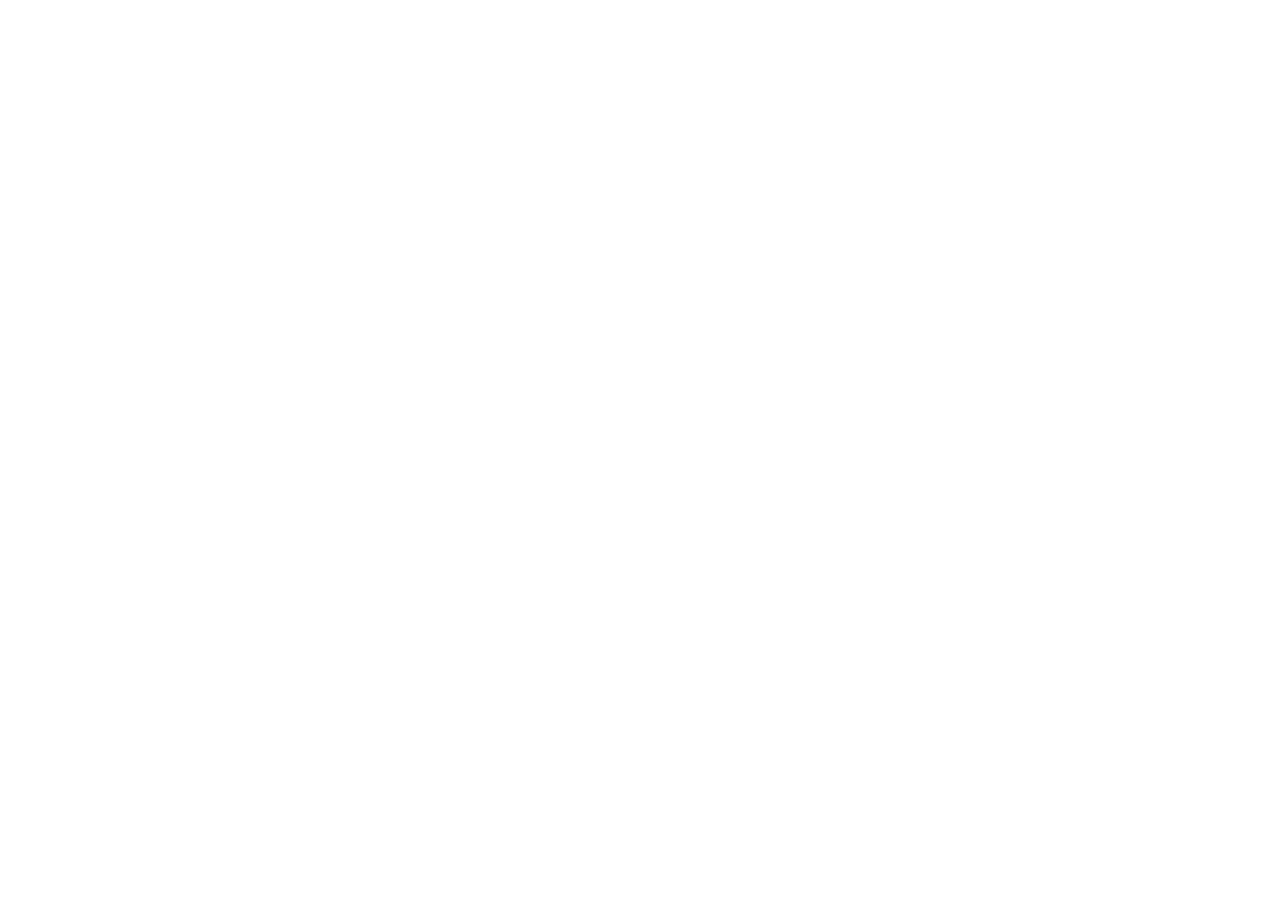
==== index.html @ cd1e2e93 "ilk" ====
<!DOCTYPE html>
<html lang="en">
<head>
    <meta charset="UTF-8">
    <meta name="viewport" content="width=device-width, initial-scale=1.0">
    <title>Document</title>
</head>
<body>
    
</body>
</html>
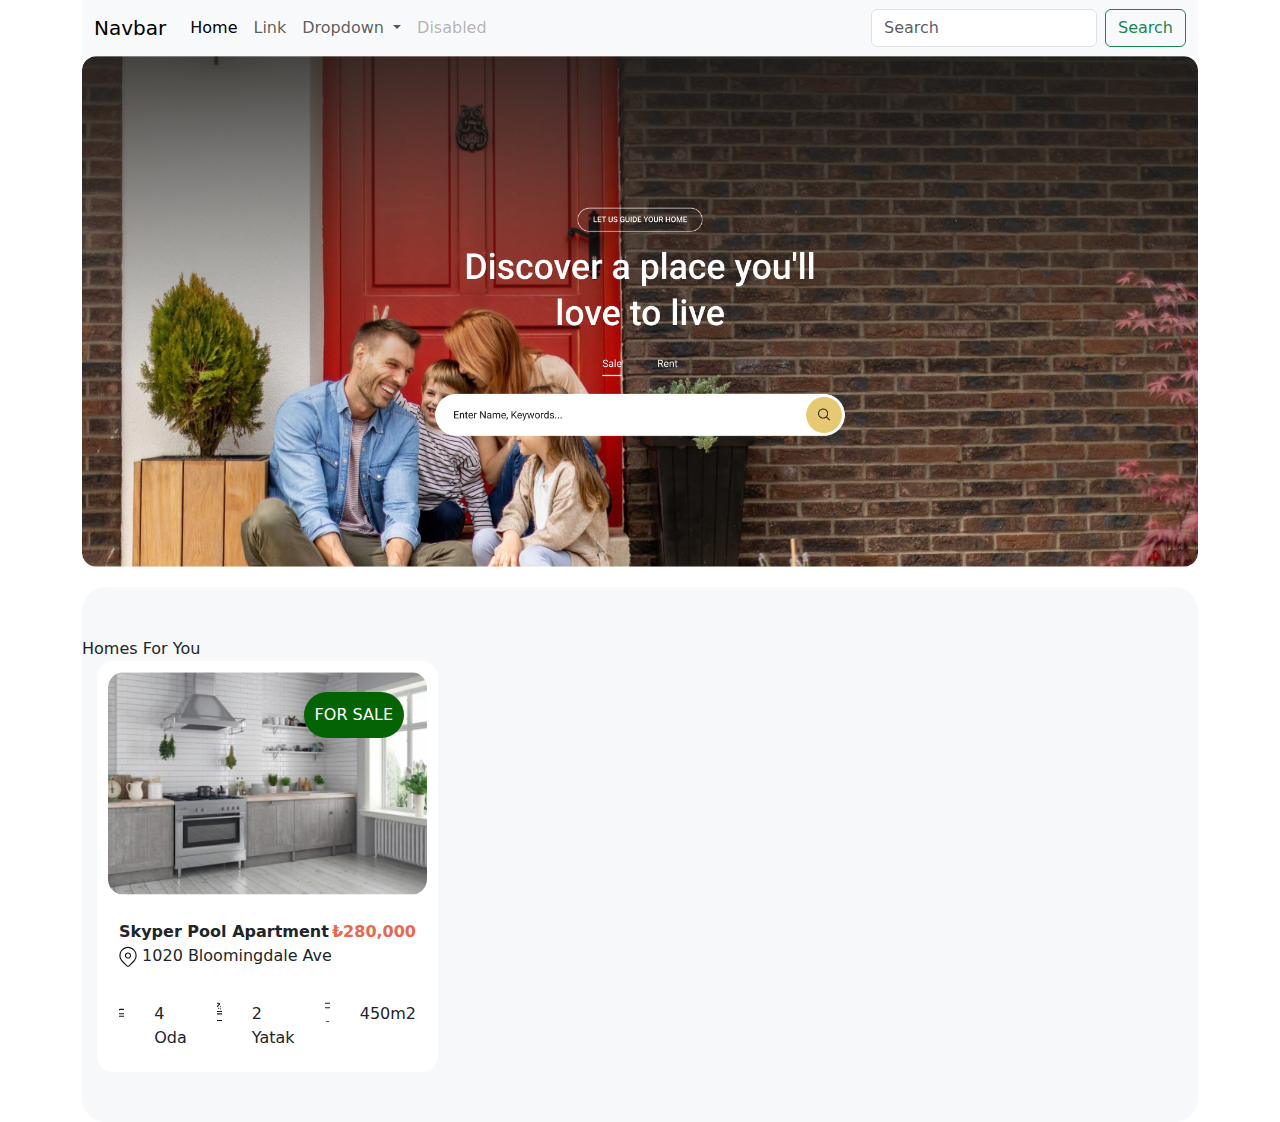
==== commit 648fb7ae: "son haliii" ====
--- a/index.html
+++ b/index.html
@@ -1,11 +1,84 @@
 <!DOCTYPE html>
-<html lang="en">
+<html lang="tr">
 <head>
     <meta charset="UTF-8">
     <meta name="viewport" content="width=device-width, initial-scale=1.0">
-    <title>Document</title>
+    <title>Mustafa BAHAR</title>
+    <link href="https://cdn.jsdelivr.net/npm/bootstrap@5.3.3/dist/css/bootstrap.min.css" rel="stylesheet" integrity="sha384-QWTKZyjpPEjISv5WaRU9OFeRpok6YctnYmDr5pNlyT2bRjXh0JMhjY6hW+ALEwIH" crossorigin="anonymous">
+    <link rel="stylesheet" href="assets/css/style.css">
 </head>
 <body>
-    
+    <div class="container">
+        <nav class="navbar navbar-expand-lg bg-body-tertiary">
+            <div class="container-fluid">
+              <a class="navbar-brand" href="#">Navbar</a>
+              <button class="navbar-toggler" type="button" data-bs-toggle="collapse" data-bs-target="#navbarSupportedContent" aria-controls="navbarSupportedContent" aria-expanded="false" aria-label="Toggle navigation">
+                <span class="navbar-toggler-icon"></span>
+              </button>
+              <div class="collapse navbar-collapse" id="navbarSupportedContent">
+                <ul class="navbar-nav me-auto mb-2 mb-lg-0">
+                  <li class="nav-item">
+                    <a class="nav-link active" aria-current="page" href="#">Home</a>
+                  </li>
+                  <li class="nav-item">
+                    <a class="nav-link" href="#">Link</a>
+                  </li>
+                  <li class="nav-item dropdown">
+                    <a class="nav-link dropdown-toggle" href="#" role="button" data-bs-toggle="dropdown" aria-expanded="false">
+                      Dropdown
+                    </a>
+                    <ul class="dropdown-menu">
+                      <li><a class="dropdown-item" href="#">Action</a></li>
+                      <li><a class="dropdown-item" href="#">Another action</a></li>
+                      <li><hr class="dropdown-divider"></li>
+                      <li><a class="dropdown-item" href="#">Something else here</a></li>
+                    </ul>
+                  </li>
+                  <li class="nav-item">
+                    <a class="nav-link disabled" aria-disabled="true">Disabled</a>
+                  </li>
+                </ul>
+                <form class="d-flex" role="search">
+                  <input class="form-control me-2" type="search" placeholder="Search" aria-label="Search">
+                  <button class="btn btn-outline-success" type="submit">Search</button>
+                </form>
+              </div>
+            </div>
+          </nav>
+        <img src="assets/img/slider/elements.png" alt="slider" class="img-fluid">
+        <section class="hero-pruduct">
+            <span>Homes For You</span>
+            <div class="row">
+                <div class="col-4">
+                    <div class="product-kart">      
+                        <div class="product-kart-image">
+                            <div class="product-kart-tag">FOR SALE</div>
+                            <img src="assets/img/product/product-1png.png">
+                        </div>
+                        <div class="product-kart-info">
+                            <div class="product-kart-info-top">
+                                <div class="product-kart-info-top-tittle">
+                                <span class="d-block"><b>Skyper Pool Apartment</b></span>
+                                <span><img src="assets/img/icons/yer.svg"> 1020 Bloomingdale Ave</span>
+                                </div>
+                                <div class="product-kart-info-top-price">
+                                    <b>₺280,000</b>
+                                </div>
+                            </div>
+                            <div class="product-kart-info-bottom">
+                                <i class="icon icon-yatak"></i><div>4 Oda</div>
+                                <i class="icon icon-banyo"></i><div>2 Yatak </div>
+                                <i class="icon icon-m2"></i><div>450m2</div>
+                            </div>
+                        </div>
+                        
+                    </div>
+                </div>
+                
+                
+            </div>
+          </section>
+    </div>
+    <script src="https://cdn.jsdelivr.net/npm/bootstrap@5.3.3/dist/js/bootstrap.bundle.min.js" integrity="sha384-YvpcrYf0tY3lHB60NNkmXc5s9fDVZLESaAA55NDzOxhy9GkcIdslK1eN7N6jIeHz" crossorigin="anonymous"></script>
 </body>
 </html>--- a/assets/css/style.css
+++ b/assets/css/style.css
@@ -0,0 +1,90 @@
+
+img {
+    max-width: 100%;
+}
+.hero-slider img{
+    max-width: 100%;
+
+}
+
+.hero-pruduct {
+    background-color: #F6F8FA;
+    margin-top: 20px;
+    padding: 50px 0;
+    border-radius: 24px;
+    
+}
+
+.product-kart {
+    background-color: #fff;
+    padding: 11px;
+    border-radius: 16px;
+    position: relative;
+    margin-left: 15px;
+    
+}
+
+
+.product-kart-info {
+    background-color: #fff;
+    padding: 11px;
+    border-radius: 16px;
+}
+
+.product-kart-image {
+    position: relative;
+    overflow: hidden;
+    border-radius: 16px;
+      
+    
+}
+
+
+
+.product-kart-tag {
+    position: absolute; 
+    color: #ffff;
+    border-radius: 33px;
+    background-color: rgb(4, 100, 4);
+    padding: 11px;
+    margin: 20px 23px;
+    right: 0%;
+}
+
+.product-kart-info-top {
+    display: flex;
+    justify-content: space-between;
+    padding-top: 14px;
+}
+.product-kart-info-top-price {
+    color: #EB664E;
+}
+
+.product-kart-info-bottom {
+    display: flex;
+    padding-top: 14px;
+    gap: 30px;
+    margin-top: 20px;
+}
+.icon {
+    width: 20px;
+    height: 20px;
+    background-position: center;
+    background-repeat: no-repeat;
+    
+}
+
+.icon.icon-yatak {
+    background-image: url(../img/icons/yatak.svg);
+
+
+
+}
+.icon.icon-banyo {
+    background-image: url(../img/icons/banyo.svg);
+
+}
+.icon.icon-m2 {
+    background-image: url(../img/icons/m2.svg);
+
+}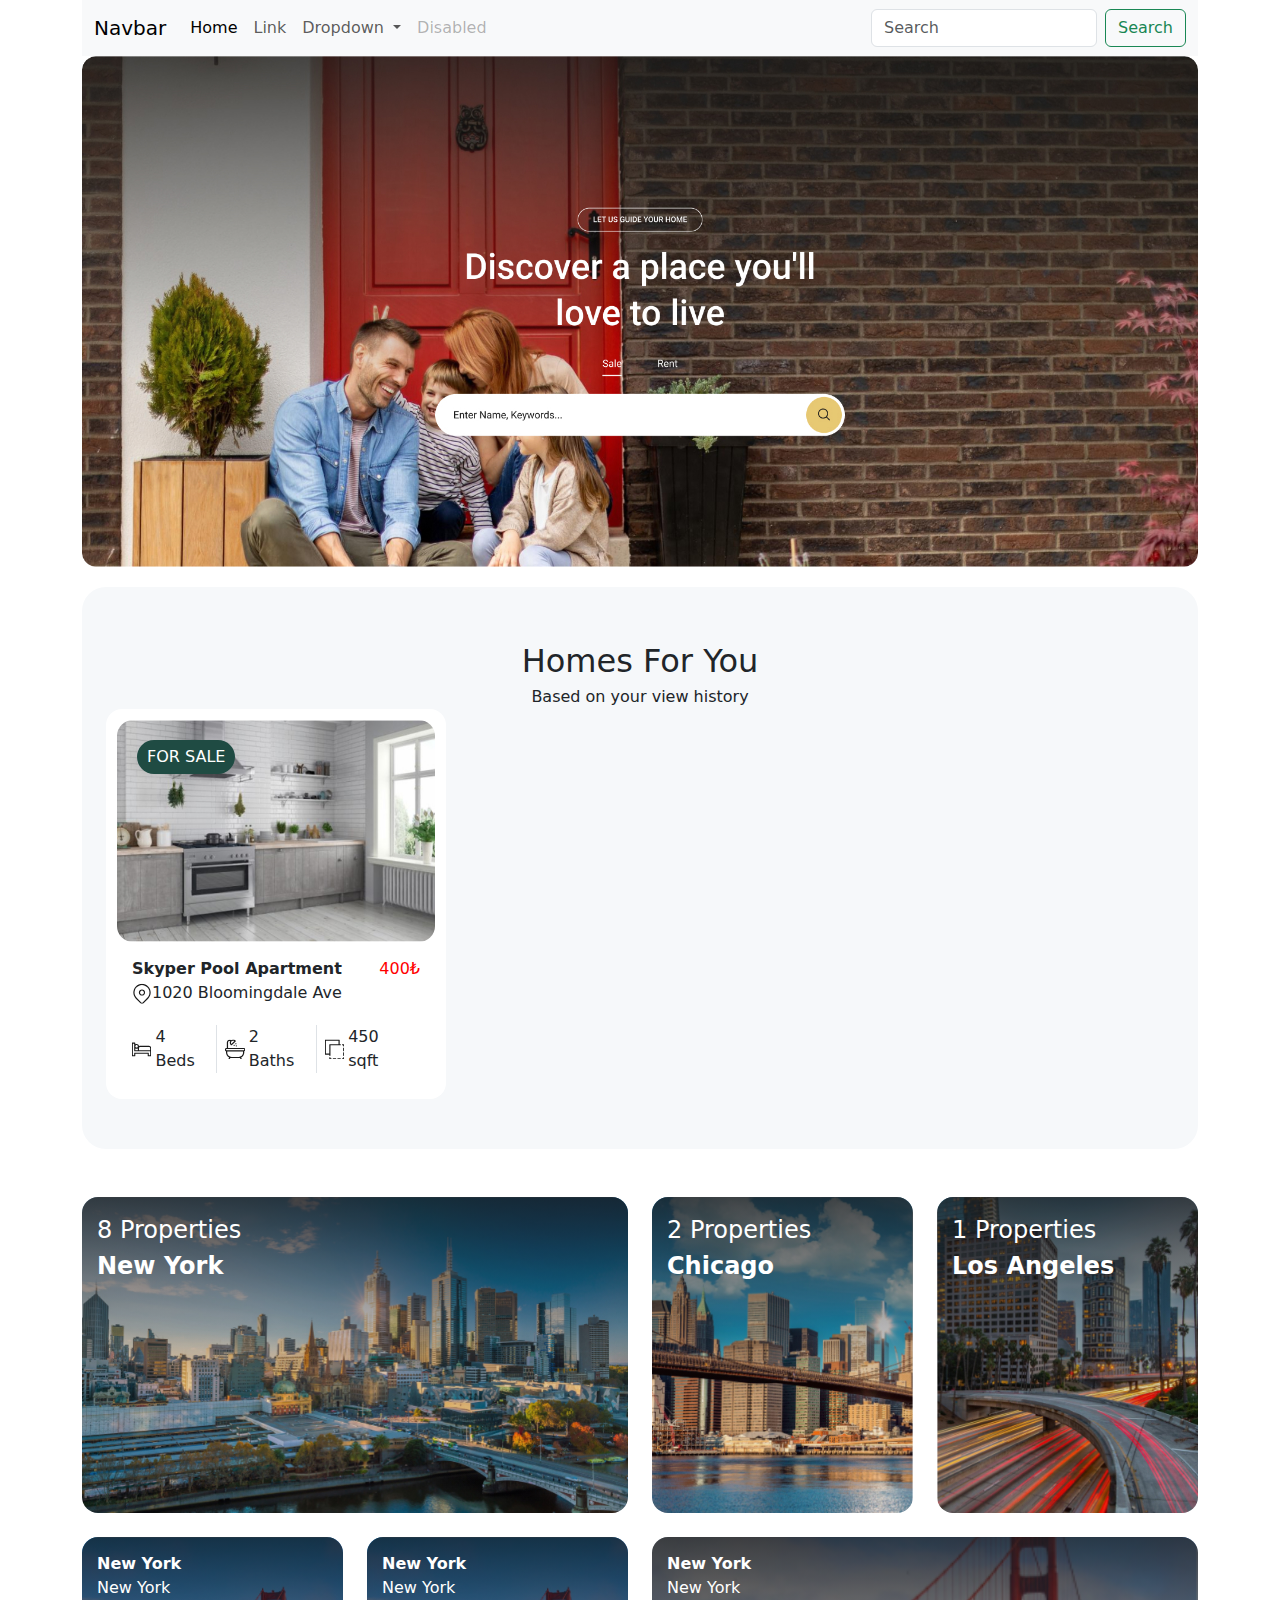
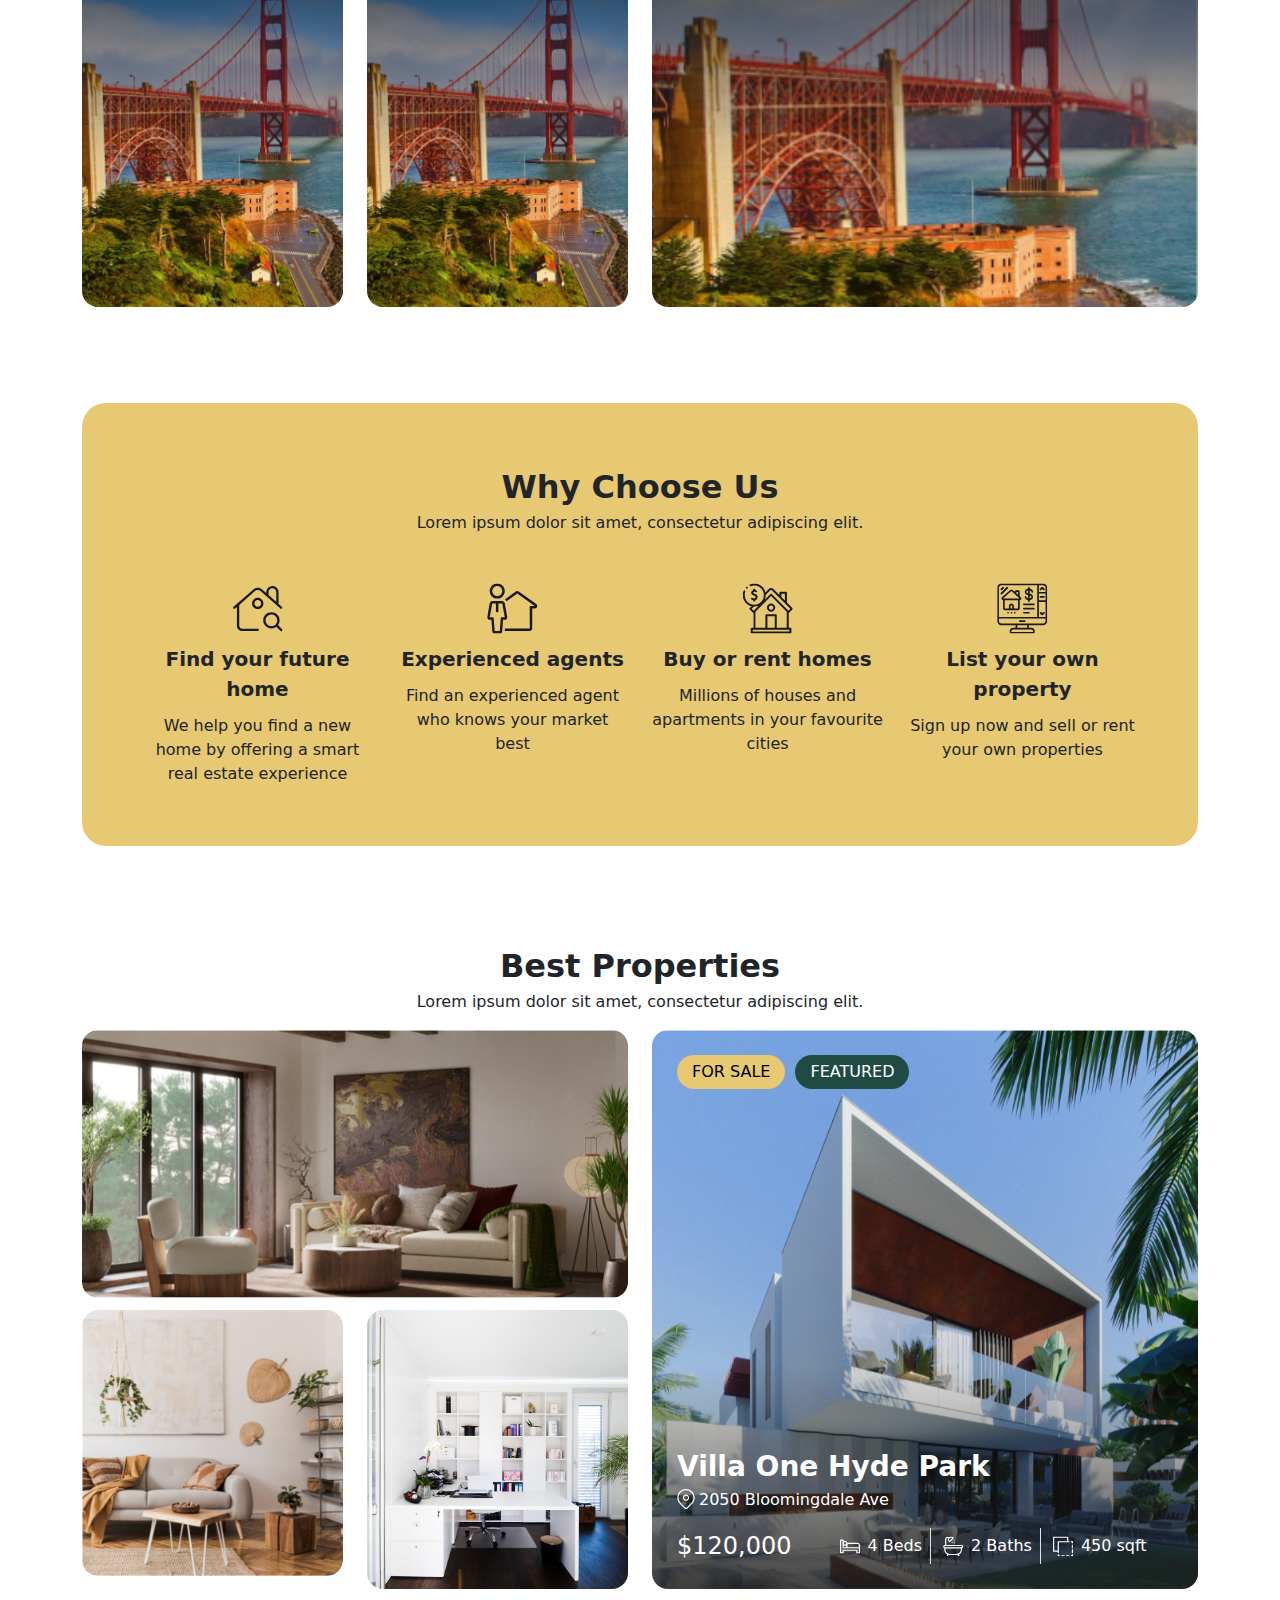
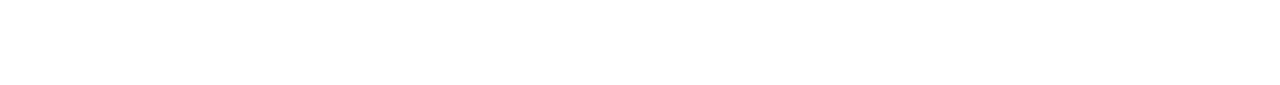
==== commit cbd45c85: "gün2" ====
--- a/index.html
+++ b/index.html
@@ -1,84 +1,297 @@
 <!DOCTYPE html>
 <html lang="tr">
+
 <head>
     <meta charset="UTF-8">
     <meta name="viewport" content="width=device-width, initial-scale=1.0">
-    <title>Mustafa BAHAR</title>
+    <title>BTK Front-end Eğitim - Eylül</title>
+    <link rel="stylesheet" href="assets/css/style.css">
     <link href="https://cdn.jsdelivr.net/npm/bootstrap@5.3.3/dist/css/bootstrap.min.css" rel="stylesheet" integrity="sha384-QWTKZyjpPEjISv5WaRU9OFeRpok6YctnYmDr5pNlyT2bRjXh0JMhjY6hW+ALEwIH" crossorigin="anonymous">
-    <link rel="stylesheet" href="assets/css/style.css">
 </head>
+
 <body>
     <div class="container">
         <nav class="navbar navbar-expand-lg bg-body-tertiary">
             <div class="container-fluid">
-              <a class="navbar-brand" href="#">Navbar</a>
-              <button class="navbar-toggler" type="button" data-bs-toggle="collapse" data-bs-target="#navbarSupportedContent" aria-controls="navbarSupportedContent" aria-expanded="false" aria-label="Toggle navigation">
-                <span class="navbar-toggler-icon"></span>
-              </button>
-              <div class="collapse navbar-collapse" id="navbarSupportedContent">
-                <ul class="navbar-nav me-auto mb-2 mb-lg-0">
-                  <li class="nav-item">
-                    <a class="nav-link active" aria-current="page" href="#">Home</a>
-                  </li>
-                  <li class="nav-item">
-                    <a class="nav-link" href="#">Link</a>
-                  </li>
-                  <li class="nav-item dropdown">
-                    <a class="nav-link dropdown-toggle" href="#" role="button" data-bs-toggle="dropdown" aria-expanded="false">
-                      Dropdown
-                    </a>
-                    <ul class="dropdown-menu">
-                      <li><a class="dropdown-item" href="#">Action</a></li>
-                      <li><a class="dropdown-item" href="#">Another action</a></li>
-                      <li><hr class="dropdown-divider"></li>
-                      <li><a class="dropdown-item" href="#">Something else here</a></li>
+                <a class="navbar-brand" href="#">Navbar</a>
+                <button class="navbar-toggler" type="button" data-bs-toggle="collapse" data-bs-target="#navbarSupportedContent" aria-controls="navbarSupportedContent" aria-expanded="false" aria-label="Toggle navigation">
+                    <span class="navbar-toggler-icon"></span>
+                </button>
+                <div class="collapse navbar-collapse" id="navbarSupportedContent">
+                    <ul class="navbar-nav me-auto mb-2 mb-lg-0">
+                        <li class="nav-item">
+                            <a class="nav-link active" aria-current="page" href="#">Home</a>
+                        </li>
+                        <li class="nav-item">
+                            <a class="nav-link" href="#">Link</a>
+                        </li>
+                        <li class="nav-item dropdown">
+                            <a class="nav-link dropdown-toggle" href="#" role="button" data-bs-toggle="dropdown" aria-expanded="false">
+                                Dropdown
+                            </a>
+                            <ul class="dropdown-menu">
+                                <li><a class="dropdown-item" href="#">Action</a></li>
+                                <li><a class="dropdown-item" href="#">Another action</a></li>
+                                <li>
+                                    <hr class="dropdown-divider">
+                                </li>
+                                <li><a class="dropdown-item" href="#">Something else here</a></li>
+                            </ul>
+                        </li>
+                        <li class="nav-item">
+                            <a class="nav-link disabled" aria-disabled="true">Disabled</a>
+                        </li>
                     </ul>
-                  </li>
-                  <li class="nav-item">
-                    <a class="nav-link disabled" aria-disabled="true">Disabled</a>
-                  </li>
-                </ul>
-                <form class="d-flex" role="search">
-                  <input class="form-control me-2" type="search" placeholder="Search" aria-label="Search">
-                  <button class="btn btn-outline-success" type="submit">Search</button>
-                </form>
-              </div>
-            </div>
-          </nav>
-        <img src="assets/img/slider/elements.png" alt="slider" class="img-fluid">
-        <section class="hero-pruduct">
-            <span>Homes For You</span>
+                    <form class="d-flex" role="search">
+                        <input class="form-control me-2" type="search" placeholder="Search" aria-label="Search">
+                        <button class="btn btn-outline-success" type="submit">Search</button>
+                    </form>
+                </div>
+            </div>
+        </nav>
+        <div class="hero-slider">
+            <img src="assets/img/slider/slider-1.jpg" class="img-fluid" alt="Slider 1">
+        </div>
+
+        <section class="hero-product">
+            <div class="d-flex justify-content-center align-items-center flex-column">
+                <div class="section-title">
+                    <span>Homes For You</span>
+                </div>
+                <div class="section-desc">
+                    <span>Based on your view history</span>
+                </div>
+            </div>
             <div class="row">
                 <div class="col-4">
-                    <div class="product-kart">      
-                        <div class="product-kart-image">
-                            <div class="product-kart-tag">FOR SALE</div>
-                            <img src="assets/img/product/product-1png.png">
-                        </div>
-                        <div class="product-kart-info">
-                            <div class="product-kart-info-top">
-                                <div class="product-kart-info-top-tittle">
-                                <span class="d-block"><b>Skyper Pool Apartment</b></span>
-                                <span><img src="assets/img/icons/yer.svg"> 1020 Bloomingdale Ave</span>
-                                </div>
-                                <div class="product-kart-info-top-price">
-                                    <b>₺280,000</b>
-                                </div>
-                            </div>
-                            <div class="product-kart-info-bottom">
-                                <i class="icon icon-yatak"></i><div>4 Oda</div>
-                                <i class="icon icon-banyo"></i><div>2 Yatak </div>
-                                <i class="icon icon-m2"></i><div>450m2</div>
-                            </div>
-                        </div>
-                        
-                    </div>
-                </div>
-                
-                
-            </div>
-          </section>
+                    <div class="product-card">
+                        <div class="product-card-image">
+                            <div class="product-card-tag">FOR SALE</div>
+                            <img src="assets/img/product/product-1.jpg" alt="Product">
+                        </div>
+                        <div class="product-card-info">
+                            <div class="product-card-info-top">
+                                <div class="product-card-info-top-title">
+                                    <strong class="d-block">Skyper Pool Apartment</strong>
+                                    <img src="assets/img/icon/point.svg" alt="point"><span>1020 Bloomingdale Ave</span>
+                                </div>
+                                <div class="product-card-info-top-price">
+                                    <span>400₺</span>
+                                </div>
+                            </div>
+                            <div class="product-card-info-bottom">
+                                <div class="d-flex align-items-center pe-2 border-end">
+                                    <i class="icon icon-bed me-1"></i>
+                                    <span>4 Beds</span>
+                                </div>
+                                <div class="d-flex align-items-center ps-2 pe-2 border-end">
+                                    <i class="icon icon-bath me-1"></i>
+                                    <span>2 Baths</span>
+                                </div>
+                                <div class="d-flex align-items-center px-2">
+                                    <i class="icon icon-sqft me-1"></i>
+                                    <span>450 sqft</span>
+                                </div>
+                            </div>
+                        </div>
+                    </div>
+                </div>
+            </div>
+        </section>
+
+        <section class="py-5">
+            <div class="row">
+                <div class="col-6">
+                    <div class="feature-product-card">
+                        <div class="feature-product-card-text">
+                            <span>8 Properties</span>
+                            <strong>New York</strong>
+                        </div>
+                        <div class="feature-product-card-overlay"></div>
+                        <div class="feature-product-card-image">
+                            <img src="assets/img/feature/feature-img-1.jpg" alt="New York">
+                        </div>
+                    </div>
+                </div>
+                <div class="col-3">
+                    <div class="feature-product-card">
+                        <div class="feature-product-card-text">
+                            <span>2 Properties</span>
+                            <strong>Chicago</strong>
+                        </div>
+                        <div class="feature-product-card-overlay"></div>
+                        <div class="feature-product-card-image">
+                            <img src="assets/img/feature/feature-img-2.jpg" alt="New York">
+                        </div>
+                    </div>
+                </div>
+                <div class="col-3">
+                    <div class="feature-product-card">
+                        <div class="feature-product-card-text">
+                            <span>1 Properties</span>
+                            <strong>Los Angeles</strong>
+                        </div>
+                        <div class="feature-product-card-overlay"></div>
+                        <div class="feature-product-card-image">
+                            <img src="assets/img/feature/feature-img-3.jpg" alt="New York">
+                        </div>
+                    </div>
+                </div>
+                <div class="col-3 mt-4">
+                    <div class="city-product-card">
+                        <div class="city-product-card-text">
+                            <strong>New York</strong>
+                            <span>New York</span>
+                        </div>
+                        <div class="city-product-card-image">
+                            <img src="assets/img/feature/feature-img-4.jpg" alt="New York">
+                        </div>
+                    </div>
+                </div>
+                <div class="col-3 mt-4">
+                    <div class="city-product-card">
+                        <div class="city-product-card-text">
+                            <strong>New York</strong>
+                            <span>New York</span>
+                        </div>
+                        <div class="city-product-card-image">
+                            <img src="assets/img/feature/feature-img-4.jpg" alt="New York">
+                        </div>
+                    </div>
+                </div>
+                <div class="col-6 mt-4">
+                    <div class="city-product-card">
+                        <div class="city-product-card-text">
+                            <strong>New York</strong>
+                            <span>New York</span>
+                        </div>
+                        <div class="city-product-card-image">
+                            <img src="assets/img/feature/feature-img-4.jpg" alt="New York">
+                        </div>
+                    </div>
+                </div>
+            </div>
+        </section>
+
+        <section class="mt-5 mb-5">
+            <div class="why-choose-us">
+                <div class="d-flex justify-content-center align-items-center flex-column mb-5">
+                    <span class="fs-2 fw-semibold">Why Choose Us</span>
+                    <span>Lorem ipsum dolor sit amet, consectetur adipiscing elit.</span>
+                </div>
+                <div class="row">
+                    <div class="col-3">
+                        <div class="why-choose-us-card">
+                            <div class="why-choose-us-card-icon">
+                                <img src="assets/img/why-choose-us/icon-1.svg" alt="icon">
+                            </div>
+                            <strong class="fs-5">Find your future home</strong>
+                            <span class="fw-light">We help you find a new home by offering a smart real estate experience</span>
+                        </div>
+                    </div>
+                    <div class="col-3">
+                        <div class="why-choose-us-card">
+                            <div class="why-choose-us-card-icon">
+                                <img src="assets/img/why-choose-us/icon-2.svg" alt="icon">
+                            </div>
+                            <strong class="fs-5">Experienced agents</strong>
+                            <span class="fw-light">Find an experienced agent who knows your market best</span>
+                        </div>
+                    </div>
+                    <div class="col-3">
+                        <div class="why-choose-us-card">
+                            <div class="why-choose-us-card-icon">
+                                <img src="assets/img/why-choose-us/icon-3.svg" alt="icon">
+                            </div>
+                            <strong class="fs-5">Buy or rent homes</strong>
+                            <span class="fw-light">Millions of houses and apartments in your favourite cities</span>
+                        </div>
+                    </div>
+                    <div class="col-3">
+                        <div class="why-choose-us-card">
+                            <div class="why-choose-us-card-icon">
+                                <img src="assets/img/why-choose-us/icon-4.svg" alt="icon">
+                            </div>
+                            <strong class="fs-5">List your own property</strong>
+                            <span class="fw-light">Sign up now and sell or rent your own properties</span>
+                        </div>
+                    </div>
+                </div>
+            </div>
+        </section>
+
+        <section class="py-5 mb-5">
+            <div class="d-flex justify-content-center align-items-center flex-column mb-3">
+                <span class="fs-2 fw-semibold">Best Properties</span>
+                <span>Lorem ipsum dolor sit amet, consectetur adipiscing elit.</span>
+            </div>
+            <div class="row">
+                <div class="col-6">
+                    <div class="row h-100">
+                        <div class="col-12">
+                            <img src="assets/img/best-properties/properties-1.jpg" class="w-100 rounded-4" alt="best properties">
+                        </div>
+                        <div class="col-6">
+                            <div class="best-property-detail-card">
+                                <div class="best-property-detail-card-desc">
+                                    <span class="d-block mb-1 fs-2 fw-bold">280+</span>
+                                    <span class="d-block mb-4">Properties</span>
+                                    <span class="d-block fw-light mb-3">Explore our wide variety of properties to fid your dream home today</span>
+                                    <a href="#">
+                                        <img src="assets/img/icon/arrow-link.svg" alt="Link">
+                                    </a>
+                                </div>
+                                <img src="assets/img/best-properties/properties-3.jpg" class="w-100 h-100 rounded-4 object-fit-cover" alt="best properties">
+                            </div>
+                        </div>
+                        <div class="col-6">
+                            <img src="assets/img/best-properties/properties-4.jpg" class="w-100 h-100 rounded-4 object-fit-cover" alt="best properties">
+                        </div>
+                    </div>
+                </div>
+                <div class="col-6">
+                    <div class="best-properties-card">
+                        <div class="best-properties-card-tags">
+                            <span class="gold">FOR SALE</span>
+                            <span class="green">Featured</span>
+                        </div>
+                        <div class="best-properties-card-info">
+                            <span class="d-block fs-3 fw-semibold">Villa One Hyde Park</span>
+                            <div class="d-flex align-items-center gap-1">
+                                <svg width="18" height="21" viewBox="0 0 18 21" fill="none" xmlns="http://www.w3.org/2000/svg">
+                                    <path d="M15.1333 2.58314C14.2889 1.78314 13.3444 1.16092 12.3 0.716471C11.2556 0.272026 10.1556 0.0498028 9 0.0498028C7.84444 0.0498028 6.73333 0.272026 5.66666 0.716471C4.6 1.16092 3.66666 1.78314 2.86666 2.58314C2.06666 3.38314 1.44444 4.31647 0.999995 5.38314C0.55555 6.4498 0.333328 7.56091 0.333328 8.71647C0.333328 9.87203 0.55555 10.972 0.999995 12.0165C1.44444 13.0609 2.06666 14.0054 2.86666 14.8498L7.46666 19.4498C7.86666 19.8498 8.36666 20.0498 8.96666 20.0498C9.56666 20.0498 10.0889 19.8498 10.5333 19.4498L15.1333 14.8498C15.9333 14.0054 16.5556 13.0609 17 12.0165C17.4444 10.972 17.6667 9.87203 17.6667 8.71647C17.6667 7.56091 17.4444 6.4498 17 5.38314C16.5556 4.31647 15.9333 3.38314 15.1333 2.58314ZM14.2667 13.9831L9.66666 18.5831C9.48888 18.7609 9.26666 18.8498 9 18.8498C8.73333 18.8498 8.48888 18.7609 8.26666 18.5831L3.66666 13.9831C2.95555 13.272 2.42222 12.4609 2.06666 11.5498C1.71111 10.6387 1.53333 9.68314 1.53333 8.68314C1.53333 7.68314 1.71111 6.72758 2.06666 5.81647C2.42222 4.90536 2.95555 4.10536 3.66666 3.41647C4.37777 2.72758 5.18888 2.19425 6.1 1.81647C7.01111 1.43869 7.96666 1.2498 8.96666 1.2498C9.96666 1.2498 10.9222 1.43869 11.8333 1.81647C12.7444 2.19425 13.5556 2.71647 14.2667 3.38314C15.2444 4.36092 15.9 5.49425 16.2333 6.78314C16.5667 8.07203 16.5667 9.36092 16.2333 10.6498C15.9 11.9387 15.2444 13.0498 14.2667 13.9831ZM9 5.58314C8.15555 5.58314 7.42222 5.89425 6.8 6.51647C6.17777 7.13869 5.86666 7.87203 5.86666 8.71647C5.86666 9.56091 6.17777 10.2831 6.8 10.8831C7.42222 11.4831 8.15555 11.7831 9 11.7831C9.84444 11.7831 10.5667 11.4831 11.1667 10.8831C11.7667 10.2831 12.0667 9.56091 12.0667 8.71647C12.0667 7.87203 11.7667 7.13869 11.1667 6.51647C10.5667 5.89425 9.84444 5.58314 9 5.58314ZM9 10.6498C8.46666 10.6498 8.01111 10.4609 7.63333 10.0831C7.25555 9.70536 7.06666 9.2498 7.06666 8.71647C7.06666 8.18314 7.25555 7.72758 7.63333 7.3498C8.01111 6.97203 8.46666 6.78314 9 6.78314C9.53333 6.78314 9.98888 6.97203 10.3667 7.3498C10.7444 7.72758 10.9333 8.18314 10.9333 8.71647C10.9333 9.2498 10.7444 9.70536 10.3667 10.0831C9.98888 10.4609 9.53333 10.6498 9 10.6498Z" fill="white" />
+                                </svg>
+                                <span>2050 Bloomingdale Ave</span>
+                            </div>
+                            <div class="d-flex mt-3">
+                                <span class="fs-4 me-5">$120,000</span>
+                                <div class="d-flex gap-1">
+                                    <div class="d-flex align-items-center pe-2 border-end">
+                                        <i class="icon icon-bed icon-bed-white me-2"></i>
+                                        <span>4 Beds</span>
+                                    </div>
+                                    <div class="d-flex align-items-center ps-2 pe-2 border-end">
+                                        <i class="icon icon-bath icon-bath-white me-2"></i>
+                                        <span>2 Baths</span>
+                                    </div>
+                                    <div class="d-flex align-items-center px-2">
+                                        <i class="icon icon-sqft icon-sqft-white me-2"></i>
+                                        <span>450 sqft</span>
+                                    </div>
+                                </div>
+                            </div>
+                        </div>
+                        <div class="best-properties-card-image">
+                            <img src="assets/img/best-properties/properties-2.jpg" alt="best properties">
+                        </div>
+                    </div>
+                </div>
+            </div>
+        </section>
+
     </div>
+
     <script src="https://cdn.jsdelivr.net/npm/bootstrap@5.3.3/dist/js/bootstrap.bundle.min.js" integrity="sha384-YvpcrYf0tY3lHB60NNkmXc5s9fDVZLESaAA55NDzOxhy9GkcIdslK1eN7N6jIeHz" crossorigin="anonymous"></script>
 </body>
+
 </html>--- a/assets/css/style.css
+++ b/assets/css/style.css
@@ -1,90 +1,253 @@
-
 img {
     max-width: 100%;
 }
-.hero-slider img{
+
+.hero-slider img {
     max-width: 100%;
-
-}
-
-.hero-pruduct {
+}
+
+.hero-product {
     background-color: #F6F8FA;
     margin-top: 20px;
-    padding: 50px 0;
+    /* padding-top: 50px;
+    padding-bottom: 50px; */
+    /* padding: 50px 0 50px 0; */
+    padding: 50px 24px;
     border-radius: 24px;
-    
-}
-
-.product-kart {
-    background-color: #fff;
+}
+
+.product-card {
+    background-color: #ffffff;
+    border-radius: 16px;
     padding: 11px;
-    border-radius: 16px;
-    position: relative;
-    margin-left: 15px;
-    
-}
-
-
-.product-kart-info {
-    background-color: #fff;
-    padding: 11px;
-    border-radius: 16px;
-}
-
-.product-kart-image {
-    position: relative;
-    overflow: hidden;
-    border-radius: 16px;
-      
-    
-}
-
-
-
-.product-kart-tag {
-    position: absolute; 
-    color: #ffff;
-    border-radius: 33px;
-    background-color: rgb(4, 100, 4);
-    padding: 11px;
-    margin: 20px 23px;
-    right: 0%;
-}
-
-.product-kart-info-top {
+}
+
+.product-card-image {
+    position: relative;
+}
+
+.product-card-image img {
+    border-radius: 16px;
+}
+
+.product-card-tag {
+    background-color: #1F4B43;
+    position: absolute;
+    top: 20px;
+    left: 20px;
+    border-radius: 20px;
+    padding: 5px 10px;
+    color: #FFFFFF;
+}
+
+.product-card-info {
+    padding: 15px;
+}
+
+.product-card-info-top {
     display: flex;
     justify-content: space-between;
-    padding-top: 14px;
-}
-.product-kart-info-top-price {
-    color: #EB664E;
-}
-
-.product-kart-info-bottom {
-    display: flex;
-    padding-top: 14px;
-    gap: 30px;
+}
+
+.product-card-info-top-title {
+}
+
+.product-card-info-top-price {
+    color: #ff0000;
+}
+
+.product-card-info-bottom {
+    display: flex;
     margin-top: 20px;
 }
+
 .icon {
+    background-repeat: no-repeat;
+    background-position: center;
+    display: inline-block;
     width: 20px;
     height: 20px;
-    background-position: center;
-    background-repeat: no-repeat;
-    
-}
-
-.icon.icon-yatak {
-    background-image: url(../img/icons/yatak.svg);
-
-
-
-}
-.icon.icon-banyo {
-    background-image: url(../img/icons/banyo.svg);
-
-}
-.icon.icon-m2 {
-    background-image: url(../img/icons/m2.svg);
-
+}
+
+.icon.icon-bed {
+    background-image: url('../img/icon/bed.svg');
+}
+
+.icon.icon-bath {
+    background-image: url('../img/icon/bath.svg');
+}
+
+.icon.icon-sqft {
+    background-image: url('../img/icon/sqft.svg');
+}
+
+.icon.icon-bed-white,
+.icon.icon-bath-white,
+.icon.icon-sqft-white {
+    filter: invert(100%) sepia(1%) saturate(3478%) hue-rotate(252deg) brightness(120%) contrast(100%);
+}
+
+.section-title {
+    font-size: 2rem;
+    font-weight: 500;
+}
+
+.feature-product-card {
+    border-radius: 16px;
+    position: relative;
+    height: 100%;
+}
+.feature-product-card-text {
+    position: absolute;
+    display: flex;
+    flex-direction: column;
+    font-size: 1.5rem;
+    top: 15px;
+    left: 15px;
+    z-index: 1;
+    color: #ffffff;
+}
+
+.feature-product-card-image {
+    display: flex;
+    height: 100%;
+}
+.feature-product-card-image img {
+    border-radius: 16px;
+    object-fit: cover;
+}
+
+.feature-product-card-overlay {
+    position: absolute;
+    background: linear-gradient(180deg, rgba(26, 26, 26, 0.8) 0%, rgba(26, 26, 26, 0.1) 60%, rgba(0, 0, 0, 0) 100%);
+    width: 100%;
+    height: 100%;
+    border-radius: 16px;
+}
+
+.city-product-card {
+    position: relative;
+    height: 100%;
+}
+
+.city-product-card-text {
+    display: flex;
+    flex-direction: column;
+    position: absolute;
+    left: 15px;
+    top: 15px;
+    z-index: 1;
+    color: #ffffff;
+}
+
+.city-product-card-image {
+    border-radius: 16px;
+    overflow: hidden;
+    position: relative;
+    height: 100%;
+    max-height: 370px;
+}
+
+.city-product-card-image img {
+    width: 100%;
+    height: 100%;
+    object-fit: cover;
+}
+
+.city-product-card-image::before {
+    content: '';
+    height: 100%;
+    width: 100%;
+    position: absolute;
+    background: linear-gradient(180deg, rgba(26, 26, 26, 0.8) 0%, rgba(26, 26, 26, 0.1) 60%, rgba(0, 0, 0, 0) 100%);
+}
+
+.why-choose-us {
+    background-color: #E7C873;
+    padding: 60px 60px;
+    border-radius: 24px;
+}
+
+.why-choose-us-card {
+    display: flex;
+    flex-direction: column;
+    justify-content: center;
+    gap: 10px;
+    align-items: center;
+    text-align: center;
+
+}
+
+.best-properties-card {
+    position: relative;
+    border-radius: 16px;
+    overflow: hidden;
+}
+.best-properties-card-tags {
+    display: flex;
+    gap: 10px;
+    position: absolute;
+    left: 0;
+    top: 0;
+    padding: 25px;
+    width: 100%;
+    z-index: 1;
+}
+.best-properties-card-tags span {
+    border-radius: 30px;
+    padding: 5px 15px;
+    text-transform: uppercase;
+    font-weight: 500;
+}
+.best-properties-card-tags span.gold {
+    background-color: #E7C873;
+    color: #000000;
+}
+.best-properties-card-tags span.green {
+    background-color: #1F4B43;
+    color: #ffffff;
+}
+
+.best-properties-card-info {
+    position: absolute;
+    bottom: 0;
+    left: 0;
+    right: 0;
+    width: 100%;
+    color: #ffffff;
+    padding: 25px;
+    z-index: 1;
+}
+
+.best-properties-card-image {
+    position: relative;
+}
+.best-properties-card-image::before {
+    background: linear-gradient(180deg, rgba(0, 0, 0, 0) 0%, rgba(26, 26, 26, 0.1) 60%, rgba(26, 26, 26, 0.8) 100%);
+    content: '';
+    position: absolute;
+    width: 100%;
+    height: 100%;
+}
+
+.best-property-detail-card {
+    position: relative;
+    border-radius: 16px;
+    overflow: hidden;
+}
+.best-property-detail-card-desc {
+    position: absolute;
+    color: #ffffff;
+    width: 100%;
+    height: 100%;
+    background-color: rgba(0, 0, 0, 0.7);
+    padding: 30px;
+    opacity: 0;
+    visibility: hidden;
+    transition: all 200ms;
+}
+
+.best-property-detail-card:hover .best-property-detail-card-desc {
+    visibility: visible;
+    opacity: 1;
 }